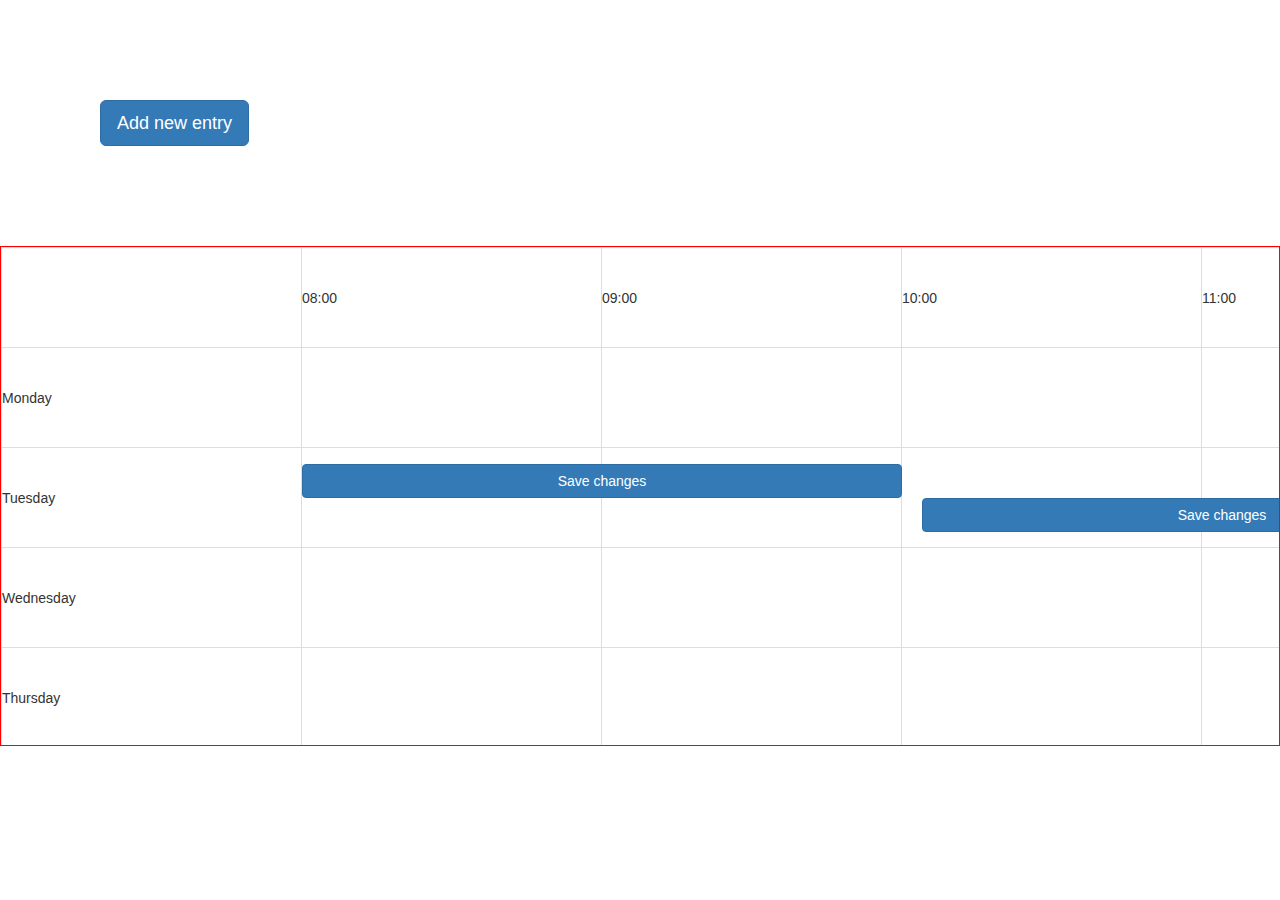
==== LAB_4/index.html @ 10836026 "LAB4 - base" ====
<!DOCTYPE html>
<html lang="PL">
<head>
    <meta charset="utf-8">
    <meta name="viewport" content="width=device-width, initial-scale=1.0">
    <title>Calendar</title>
    <link rel="stylesheet" href="css/bootstrap.css">
    <link rel="stylesheet" href="css/calendar.css">
    <script src="https://ajax.googleapis.com/ajax/libs/jquery/3.1.1/jquery.min.js"></script>
    <script src="js/bootstrap.js"></script>
    <script src="js/calendar.js"></script>
</head>
<body>
    <section id="addNewEntry">
        <!-- Button trigger modal -->
        <button type="button" class="btn btn-primary btn-lg" data-toggle="modal" data-target="#myModal">
          Add new entry
        </button>

        <!-- Modal -->
        <div class="modal fade" id="myModal" tabindex="-1" role="dialog" aria-labelledby="myModalLabel">
          <div class="modal-dialog" role="document">
            <div class="modal-content">
              <div class="modal-header">
                <button type="button" class="close" data-dismiss="modal" aria-label="Close"><span aria-hidden="true">&times;</span></button>
                <h4 class="modal-title" id="myModalLabel">Add new entry</h4>
              </div>
              <div class="modal-body">
                <input type="text" id="title" class="form-control" placeholder="Title">
                <textarea id="desc" class="form-control" rows="3" placeholder="Description"></textarea>
                <form class="form-inline">
                        <p class="form-control-static">Begin Time</p>
                        <select class="form-control" id="BeginHour">
                        </select>
                        <select class="form-control" id="BeginMinutes">
                            <option>00</option>
                            <option>15</option>
                            <option>30</option>
                            <option>45</option>
                        </select>
                </form>
                <form class="form-inline">
                        <p class="form-control-static" style="margin-right:31px;">End Time</p>
                    <div class="form-group">
                        <select class="form-control" id="EndHour">
                        </select>
                        <input class="form-control" id="EndMinutes" placeholder="15" disabled>
                    </div>
                </form>
              </div>
              <div class="modal-footer">
                <button type="button" class="btn btn-default" data-dismiss="modal">Close</button>
                <button type="button" class="btn btn-primary">Save changes</button>
              </div>
            </div>
          </div>
        </div>
    </section>
    <section id="scheduler">
        <div class="mygrid-wrapper-div" style="position: relative">
        <table id="timeTable" class="table-bordered">
        </table>
        </div>
    </section>
</body>
</html>
---- LAB_4/css/calendar.css ----
header {
    margin: 10px;
}

header h1{
    margin-left: 40%;
    display: inline;
    
}

#previousDay{
    float: left;
}

#nextDay{
    float: right;
}

#addNewEntry{
    margin: 100px;
}

.form-control{
    margin-top: 20px;
}

.form-control-static{
    margin-right: 20px;
}

.modal-body select{
    display: inline-block;
}

.mygrid-wrapper-div {
    border: solid red 1px;
    overflow: scroll;
    height: 500px;
}

.table-bordered td{
    min-width: 300px;
    max-width: 300px;
    height: 100px;
}
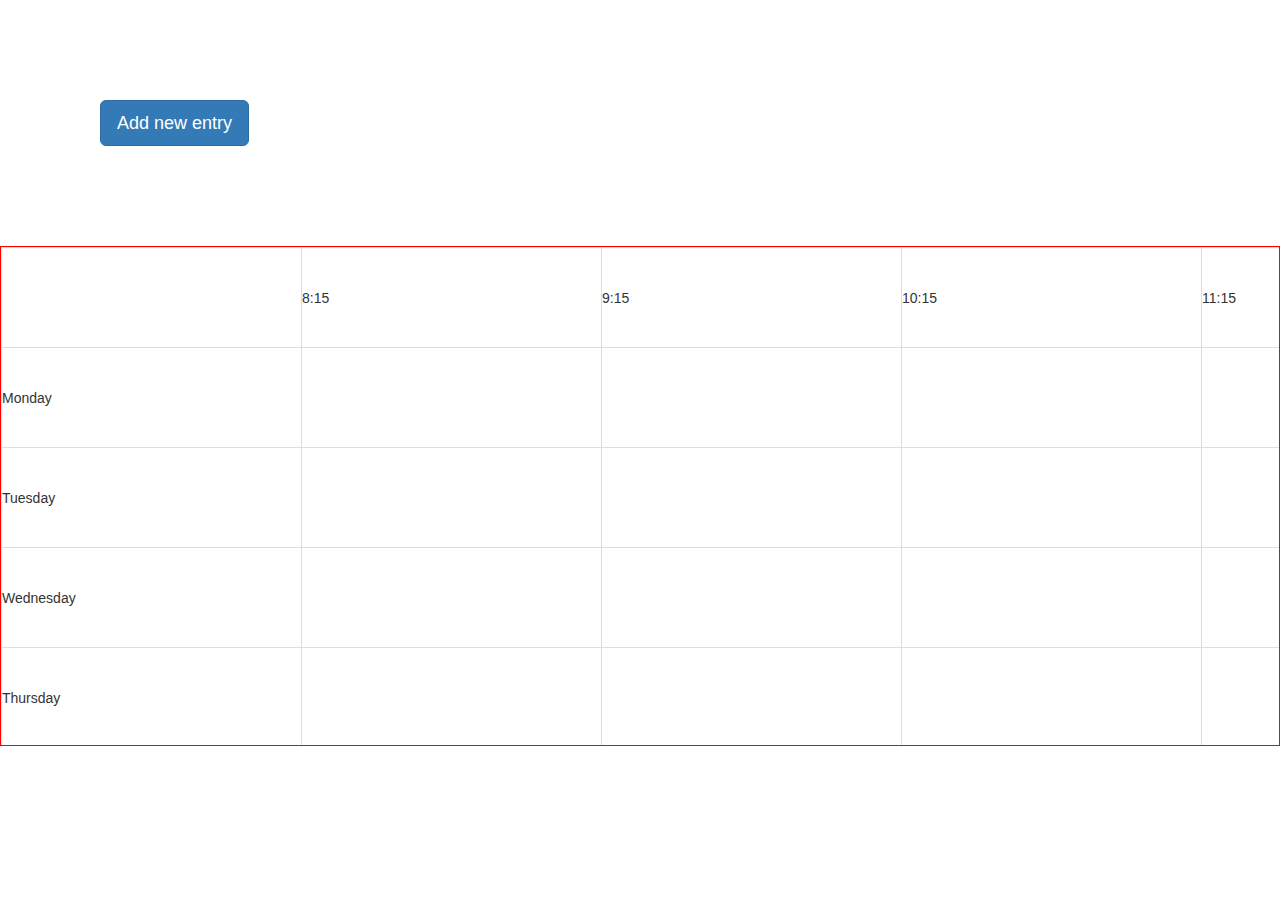
==== commit d7b0b21f: "timetable ready" ====
--- a/LAB_4/index.html
+++ b/LAB_4/index.html
@@ -29,28 +29,25 @@
                 <input type="text" id="title" class="form-control" placeholder="Title">
                 <textarea id="desc" class="form-control" rows="3" placeholder="Description"></textarea>
                 <form class="form-inline">
+                        <p class="form-control-static">Day</p>
+                        <select class="form-control" id="Day"></select>
+                </form>
+                <form class="form-inline">
                         <p class="form-control-static">Begin Time</p>
-                        <select class="form-control" id="BeginHour">
-                        </select>
-                        <select class="form-control" id="BeginMinutes">
-                            <option>00</option>
-                            <option>15</option>
-                            <option>30</option>
-                            <option>45</option>
-                        </select>
+                        <select class="form-control" id="BeginHour"></select>
+                        <input class="form-control" id="EndMinutes" placeholder="15" disabled>
                 </form>
                 <form class="form-inline">
                         <p class="form-control-static" style="margin-right:31px;">End Time</p>
                     <div class="form-group">
-                        <select class="form-control" id="EndHour">
-                        </select>
+                        <select class="form-control" id="EndHour"></select>
                         <input class="form-control" id="EndMinutes" placeholder="15" disabled>
                     </div>
                 </form>
               </div>
               <div class="modal-footer">
                 <button type="button" class="btn btn-default" data-dismiss="modal">Close</button>
-                <button type="button" class="btn btn-primary">Save changes</button>
+                <button onclick="addElement()" type="button" class="btn btn-primary" data-dismiss="modal">Save changes</button>
               </div>
             </div>
           </div>
